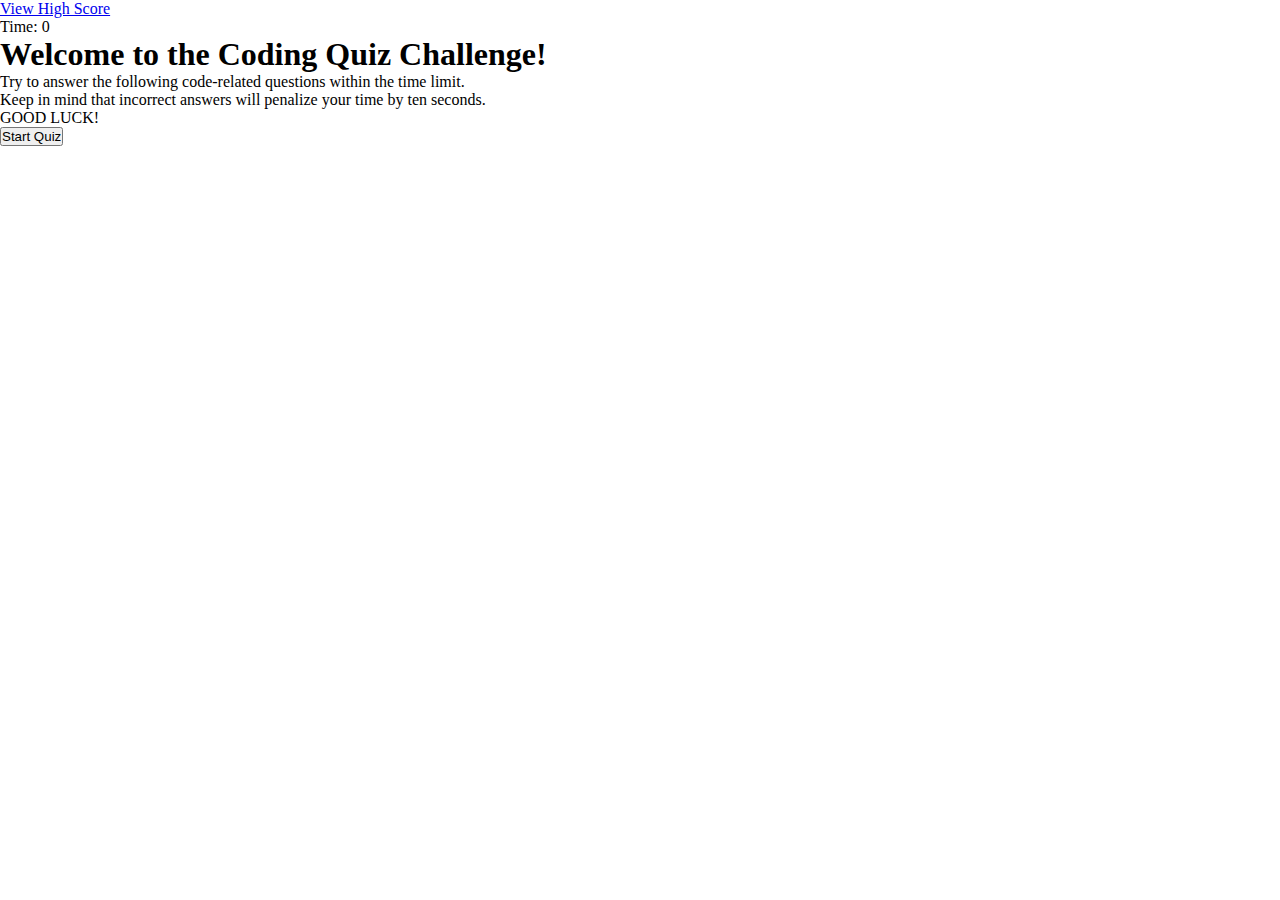
==== index.html @ e2dedb4d "completed index.html" ====
<!DOCTYPE html>
<html lang="en">
  <head>
    <meta charset="UTF-8" />
    <meta http-equiv="X-UA-Compatible" content="IE=edge" />
    <meta name="viewport" content="width=device-width, initial-scale=1.0" />
    <link rel="stylesheet" href="./assets/script.css" />
    <title>CODING QUIZ</title>
  </head>

  <body>
    <header class="header" id="header">
      <div class="highscore-container" id="highScore">
        <a href="./highscores.html">View High Score</a>
      </div>

      <div class="timer">Time: <span id="countdown">0</span></div>
    </header>

    <h1 class="title" id="title"> Welcome to the Coding Quiz Challenge!</h1>
    <div id="alert-container"></div>

    <main class="main" id="main-container">
      <section class="start-container" id="start-container">
        <div>
        <p class="d-flex justify-content-center text-center"></p>Try to answer the following code-related questions within the time limit.</p>
        <p>Keep in mind that incorrect answers will penalize your time by ten seconds.</p>
        <p> GOOD LUCK!</p>
    
        </div>

        <div class="start-btn" id="start-quiz"><button>Start Quiz</button></div>
      </section>
    </main>

    <script src="./assests/javascript/index.js"></script>
  </body>
</html>
---- assets/script.css ----
/* Google Font */
@import url('https://fonts.googleapis.com/css2?family=Mouse+Memoirs&family=Open+Sans&family=Roboto:wght@300&display=swap');

*{
    box-sizing: border-box;
    margin: 0;
    padding: 0;
}
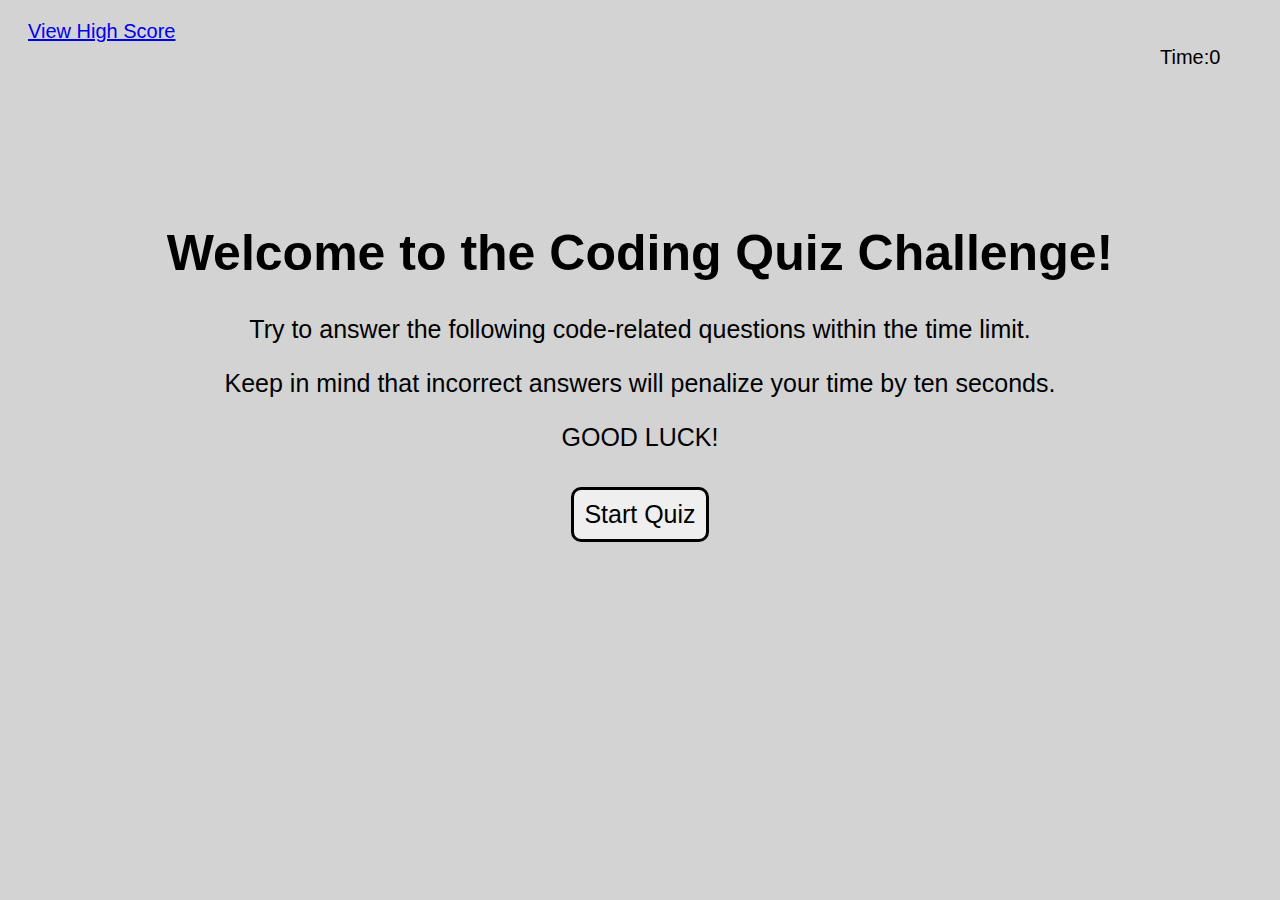
==== commit c7094671: "added script.css" ====
--- a/index.html
+++ b/index.html
@@ -17,12 +17,12 @@
       <div class="timer">Time: <span id="countdown">0</span></div>
     </header>
 
-    <h1 class="title" id="title"> Welcome to the Coding Quiz Challenge!</h1>
     <div id="alert-container"></div>
 
     <main class="main" id="main-container">
       <section class="start-container" id="start-container">
         <div>
+        <h1 class="title" id="title"> Welcome to the Coding Quiz Challenge!</h1>   
         <p class="d-flex justify-content-center text-center"></p>Try to answer the following code-related questions within the time limit.</p>
         <p>Keep in mind that incorrect answers will penalize your time by ten seconds.</p>
         <p> GOOD LUCK!</p>
--- a/assets/script.css
+++ b/assets/script.css
@@ -1,9 +1,60 @@
-/* Google Font */
-@import url('https://fonts.googleapis.com/css2?family=Mouse+Memoirs&family=Open+Sans&family=Roboto:wght@300&display=swap');
+root {
+    --background: gray;
+    --hover: #cce5ff;
+  }
+  
+  * {
+    box-sizing: border-box;
+  }
+  
+  body {
+    font-family: "Franklin Gothic Medium", "Arial Narrow", Arial, sans-serif;
+    background-color: lightgray;
+    text-align: center;
+  }
+  
+.header {
+    display: flex;
+    flex-direction: row;
+    flex-wrap: wrap;
+    justify-content: space-between;
+    margin: 20px;
+    font-size: 20px;
+}
+  
+.timer {
+    display: flex;
+    align-items: center;
+    width: 100px;
+    height: 45px;
+    border-radius: 5px;
+    font-weight: 400;
+    font-size: 20px;
+    padding: 0 8px;
+    margin-top: 15px;
+  }
+  
 
-*{
-    box-sizing: border-box;
-    margin: 0;
-    padding: 0;
+.start-btn button {
+    font-size: 25px;
+    font-weight: 300;
+    padding: 10px;
+    margin-top: 10px;
+    outline: none;
+    border: solid;
+    border-color: black;
+    border-radius: 10px;
+    
 }
 
+.start-container {
+    display: flex;
+    flex-direction: column;
+    flex-wrap: wrap;
+    font-size: 25px;
+    border-radius: 5px;
+    text-align: center;
+    margin: 60px;
+    max-height: 500px;
+    padding: 50px;
+  }
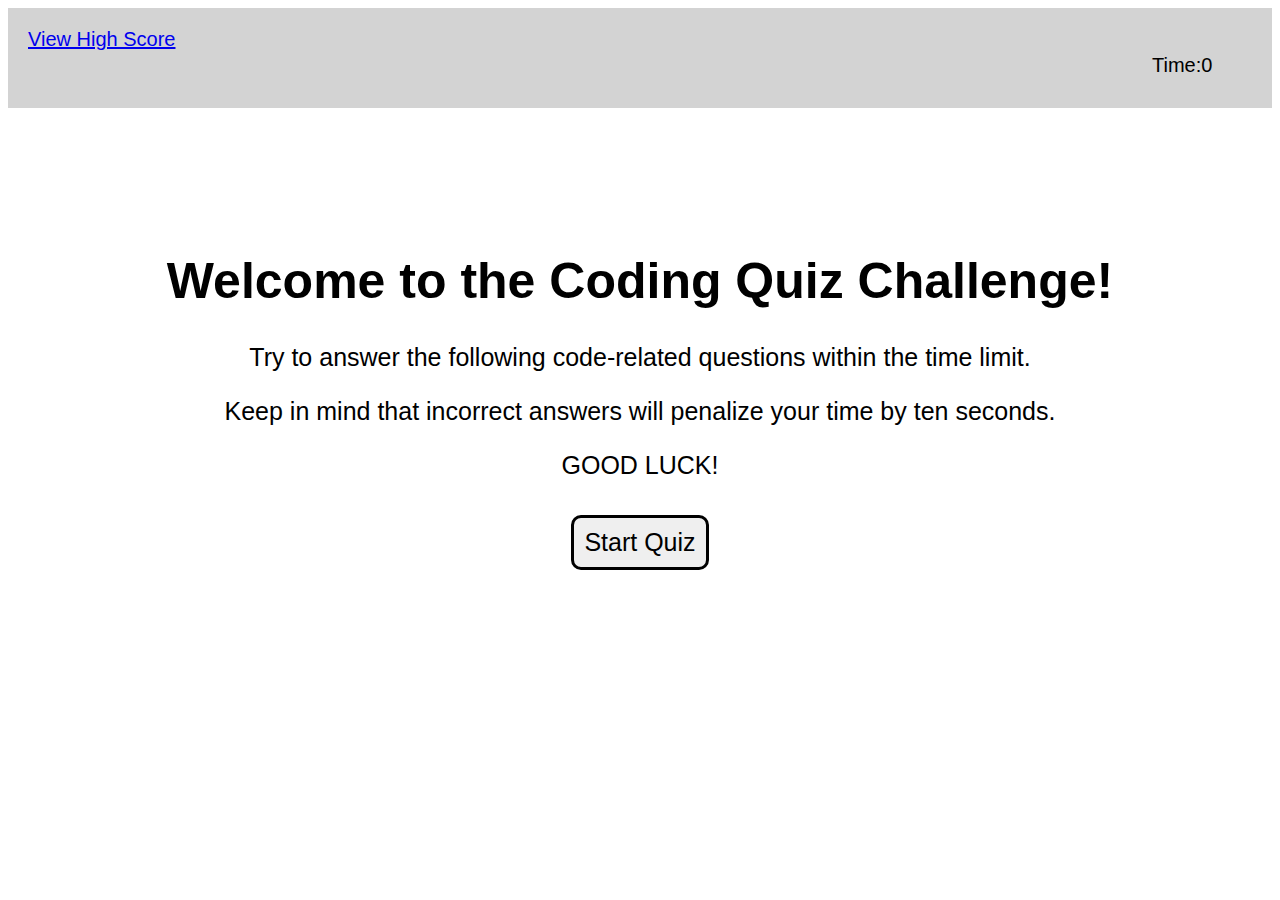
==== commit 6bb514a0: "added java script" ====
--- a/index.html
+++ b/index.html
@@ -33,6 +33,6 @@
       </section>
     </main>
 
-    <script src="./assests/javascript/index.js"></script>
+    <script src="./assets/script.js"></script>
   </body>
 </html>--- a/assets/script.css
+++ b/assets/script.css
@@ -1,41 +1,42 @@
+
 root {
     --background: gray;
     --hover: #cce5ff;
   }
   
-  * {
+* {
     box-sizing: border-box;
   }
   
-  body {
+ body {
     font-family: "Franklin Gothic Medium", "Arial Narrow", Arial, sans-serif;
-    background-color: lightgray;
+    background-color: white;
     text-align: center;
   }
   
-.header {
+ .header {
     display: flex;
     flex-direction: row;
     flex-wrap: wrap;
     justify-content: space-between;
-    margin: 20px;
     font-size: 20px;
-}
+    background-color: lightgray;
+    padding: 20px;
+ }
   
-.timer {
+ .timer {
     display: flex;
     align-items: center;
     width: 100px;
     height: 45px;
-    border-radius: 5px;
+    
     font-weight: 400;
     font-size: 20px;
-    padding: 0 8px;
     margin-top: 15px;
   }
   
 
-.start-btn button {
+ .start-btn button {
     font-size: 25px;
     font-weight: 300;
     padding: 10px;
@@ -58,3 +59,95 @@
     max-height: 500px;
     padding: 50px;
   }
+
+.question-container {
+    display: flex;
+    flex-direction: column;
+    background-color: var(--background);
+    border-style: solid;
+    border-color: var(--border);
+    border-radius: 5px;
+    text-align: center;
+    margin: 40px;
+    padding: 40px;
+    align-items: center;
+  }
+  
+.question-container .question-text {
+    font-size: 25px;
+    font-weight: 500;
+  }
+  
+.question-container .option-item {
+    display: flex;
+    flex-direction: column;
+    flex-wrap: wrap;
+    align-items: center;
+    justify-content: space-between;
+    background: whitesmoke;
+    border: 1px;
+    border-style: solid;
+    border-color: var(--border);
+    border-radius: 7px;
+    margin: 1rem;
+    padding: 1rem;
+  }
+  
+ .option-item:hover {
+    background: #cce5ff;
+    border-color: var(--border);
+    cursor: pointer;
+  }
+  
+.option-item:active {
+    background-color: pink ;
+  }
+  
+ 
+.answer-alert-correct {
+    position: relative;
+    padding: 10px;
+    margin-bottom: 20px;
+    border-radius: 10px;
+    background-color: lightgreen;
+  }
+  
+.answer-alert-incorrect {
+    position: relative;
+    padding: 10px;
+    margin-bottom: 20px;
+    border-radius: 10px;
+    background-color: red;
+  }
+  
+
+.btn, .buttons button {
+    margin: 20px;
+    height: 30px;
+    padding: 0px 13px;
+  }
+  
+.btn:hover {
+    background-color: pink;
+    border-color: var(--border);
+    cursor: pointer;
+  }
+  
+  
+.game-over {
+    display: flex;
+    flex-direction: column;
+    background-color: var(--background);
+    width: 500px;
+    margin: 20px 200px;
+    padding: 25px 30px;
+    border-radius: 15px;
+    text-align: center;
+  }
+  
+  
+.btn-container {
+    display: flex;
+    flex-direction: row;
+    justify-content: space-between;
+  }
